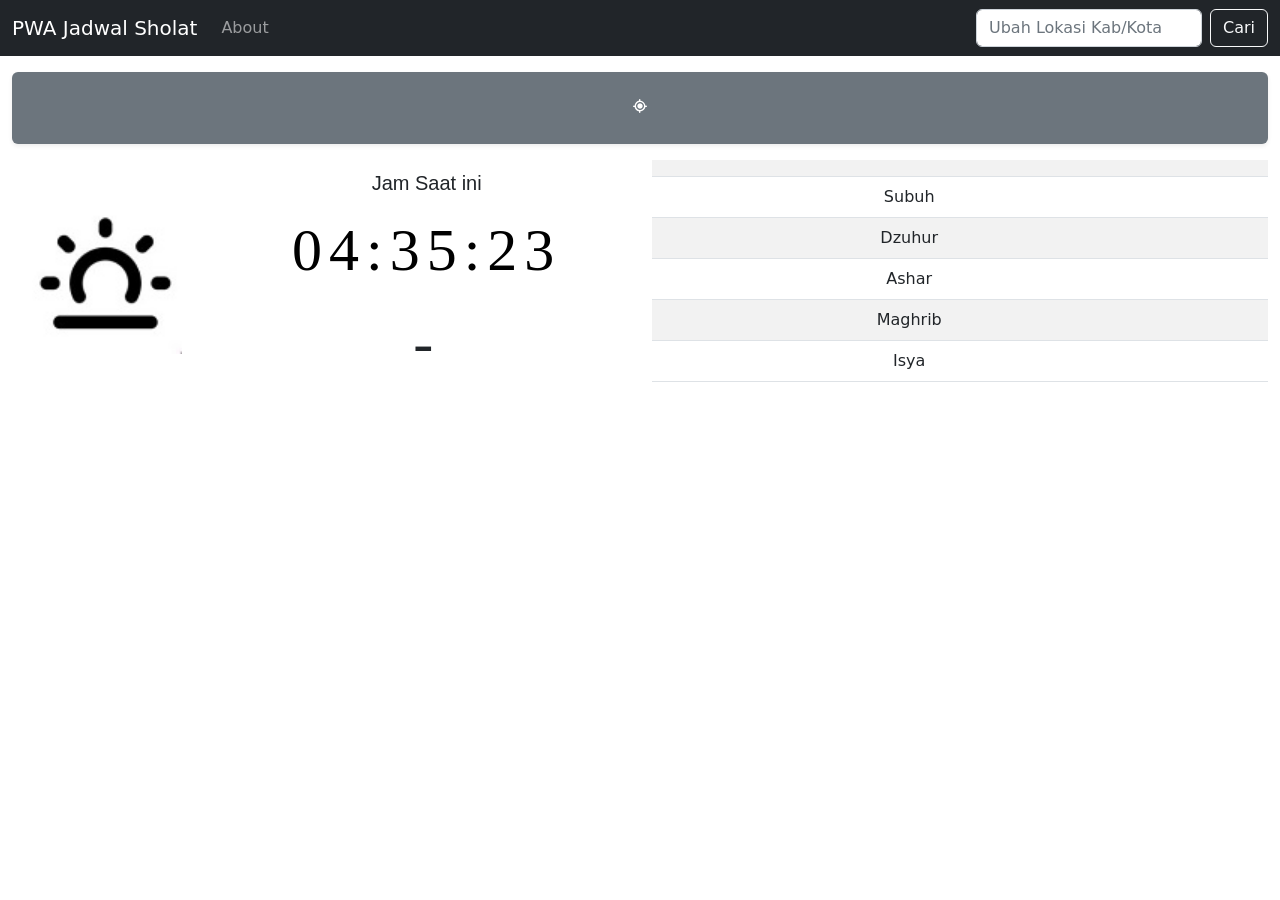
==== index.html @ 4fa73679 "update" ====
<!DOCTYPE html>
<html lang="en">
  <head>
    <meta charset="utf-8" />
    <meta name="viewport" content="width=device-width, initial-scale=1" />
    <title>PWA Jawdal Sholat</title>
    <!-- menggunakan bootstrap css -->
    <link href="css/bootstrap.min.css" rel="stylesheet" />
    <!-- link ke online css icon -->
    <link
      href="https://unpkg.com/boxicons@2.1.4/css/boxicons.min.css"
      rel="stylesheet"
    />
    <!-- link ke offline css -->
    <link href="css/offcanvas.css" rel="stylesheet" />
    <link href="css/clock.css" rel="stylesheet" />
  </head>
  <body>
    <!-- deklarasi navbar -->
    <nav
      class="navbar navbar-expand-lg fixed-top navbar-dark bg-dark"
      aria-label="Main navigation"
    >
      <!-- pembuatan container untuk kontan dibawah navbar -->
      <div class="container-fluid">
        <a class="navbar-brand" href="#">PWA Jadwal Sholat</a>
        <button
          class="navbar-toggler p-0 border-0"
          type="button"
          id="navbarSideCollapse"
          aria-label="Toggle navigation"
        >
          <span class="navbar-toggler-icon"></span>
        </button>
        <!-- navbar akan collapse ketika viewport berubah, dengan batuan dari bootstrap -->
        <div
          class="navbar-collapse offcanvas-collapse"
          id="navbarsExampleDefault"
        >
          <ul class="navbar-nav me-auto mb-2 mb-lg-0">
            <li class="nav-item">
              <a class="nav-link" href="#">About</a>
            </li>
          </ul>
          <!-- form search daerah -->
          <div class="d-flex">
            <input
              id="searchkota"
              class="form-control me-2"
              type="search"
              placeholder="Ubah Lokasi Kab/Kota"
              aria-label="Cari"
            />
            <button
              class="btn btn-outline-light"
              type="submit"
              onclick="getIdKota()"
            >
              Cari
            </button>
          </div>
        </div>
      </div>
    </nav>

    <div class="container-fluid">
      <!-- border bar konten untuk memunculkan nama kota -->
      <div
        class="d-flex justify-content-center p-3 my-3 text-white bg-secondary rounded shadow-sm"
      >
        <div>
          <h3 id="namakota"></h3>
        </div>
        <div class="align-self-center m-2">
          <i class="bx bx-current-location"></i>
        </div>
      </div>
      <!-- penambahan gambar images -->
      <div class="row text-center justify-content-center align-items-center">
        <div class="col-md-2">
          <div class="row">
            <div class="col-12">
              <img
                id="logoshalat"
                src="images/shubuh.jpg"
                height="150px"
                width="150px"
              />
            </div>
          </div>
          <div class="row">
            <div class="col-12"></div>
          </div>
        </div>
        <!-- penambahan jam digital dengan memanggil function showtime yang ada di clock.js -->
        <div class="col-md-4">
          <div class="d-flex justify-content-center">
            <table>
              <tr>
                <td>
                  <h4 style="font-family: sans-serif; font-size: 20px">
                    Jam Saat ini
                  </h4>
                </td>
              </tr>
              <tr>
                <td>
                  <div
                    id="MyClockDisplay"
                    class="clock"
                    onload="showTime()"
                  ></div>
                </td>
              </tr>
              <tr>
                <td>
                  <h4
                    id="namashalat"
                    style="font-family: sans-serif; font-size: 20px"
                  ></h4>
                </td>
              </tr>
              <tr>
                <td>
                  <h4
                    id="jamshalat"
                    style="
                      font-family: parkavenue;
                      font-size: 60px;
                      letter-spacing: 7px;
                    "
                  >
                    -
                  </h4>
                </td>
              </tr>
            </table>
          </div>
        </div>
        <div class="col-md-6">
          <!-- menampilkan tabel jadwal sholat dengan tabel dari bootstrap -->
          <table class="table table-striped">
            <tbody>
              <tr>
                <!-- default date akan otomatis terubah dengan tanggal hari ini, yang akan dimanipulasi di file script.js -->
                <td id="todaydate" colspan="2"></td>
              </tr>
              <tr>
                <td>Subuh</td>
                <td id="jamsubuh"></td>
              </tr>
              <tr>
                <td>Dzuhur</td>
                <td id="jamdzuhur"></td>
              </tr>
              <tr>
                <td>Ashar</td>
                <td id="jamashar"></td>
              </tr>
              <tr>
                <td>Maghrib</td>
                <td id="jammaghrib"></td>
              </tr>
              <tr>
                <td>Isya</td>
                <td id="jamisya"></td>
              </tr>
            </tbody>
          </table>
        </div>
      </div>
    </div>
    <!-- script js bawaan dari botstrap -->
    <script
      src="https://cdn.jsdelivr.net/npm/bootstrap@5.2.3/dist/js/bootstrap.bundle.min.js"
      integrity="sha384-kenU1KFdBIe4zVF0s0G1M5b4hcpxyD9F7jL+jjXkk+Q2h455rYXK/7HAuoJl+0I4"
      crossorigin="anonymous"
    ></script>
    <!-- script js offcanvas yang digunakan untuk navbar agar bisa membesar dan mengecil sesuai viewport -->
    <script src="js/offcanvas.js"></script>
    <!-- script js untuk jam digital -->
    <script src="js/clock.js"></script>
    <!-- script js tambahan untuk menarik data dari API (untuk saat ini belum digunakan karena masih static) -->
    <script src="js/script.js"></script>
    <script src="js/serviceworker.js"></script>
  </body>
</html>
---- css/offcanvas.css ----
html,
body {
  overflow-x: hidden; /* Prevent scroll on narrow devices */
}

body {
  padding-top: 56px;
}

@media (max-width: 991.98px) {
  .offcanvas-collapse {
    position: fixed;
    top: 56px; /* Height of navbar */
    bottom: 0;
    left: 100%;
    width: 100%;
    padding-right: 1rem;
    padding-left: 1rem;
    overflow-y: auto;
    visibility: hidden;
    background-color: #343a40;
    transition: transform .3s ease-in-out, visibility .3s ease-in-out;
  }
  .offcanvas-collapse.open {
    visibility: visible;
    transform: translateX(-100%);
  }
}

.nav-scroller .nav {
  color: rgba(255, 255, 255, .75);
}

.nav-scroller .nav-link {
  padding-top: .75rem;
  padding-bottom: .75rem;
  font-size: .875rem;
  color: #6c757d;
}

.nav-scroller .nav-link:hover {
  color: #007bff;
}

.nav-scroller .active {
  font-weight: 500;
  color: #343a40;
}

.bg-purple {
  background-color: #6f42c1;
}
---- css/clock.css ----
.clock {
    color: #000000;
    font-size: 60px;
    font-family: Parkavenue;
    letter-spacing: 7px;
}
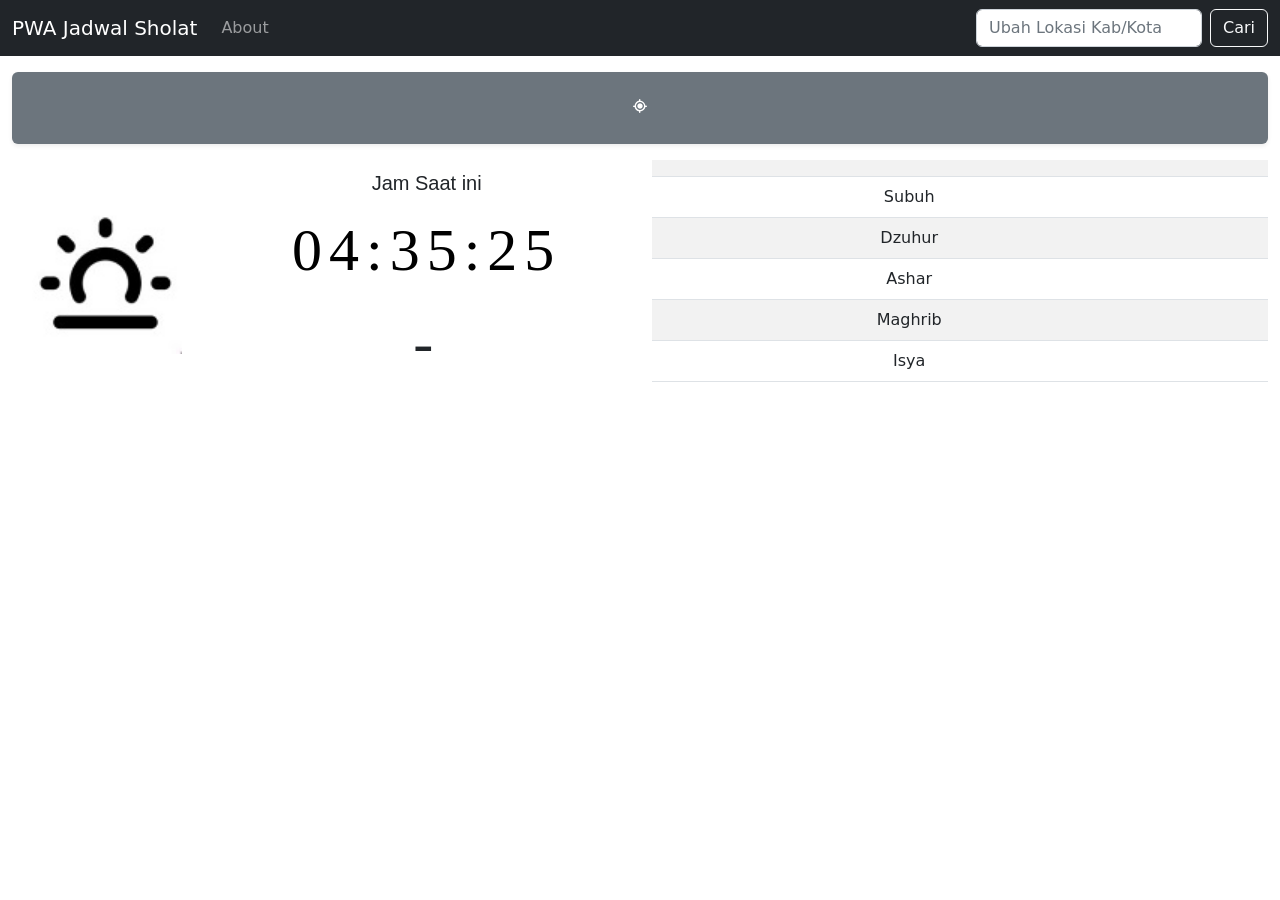
==== commit c346f32f: "test move serviceworker.js" ====
--- a/index.html
+++ b/index.html
@@ -182,6 +182,6 @@
     <script src="js/clock.js"></script>
     <!-- script js tambahan untuk menarik data dari API (untuk saat ini belum digunakan karena masih static) -->
     <script src="js/script.js"></script>
-    <script src="js/serviceworker.js"></script>
+    <script src="serviceworker.js"></script>
   </body>
 </html>
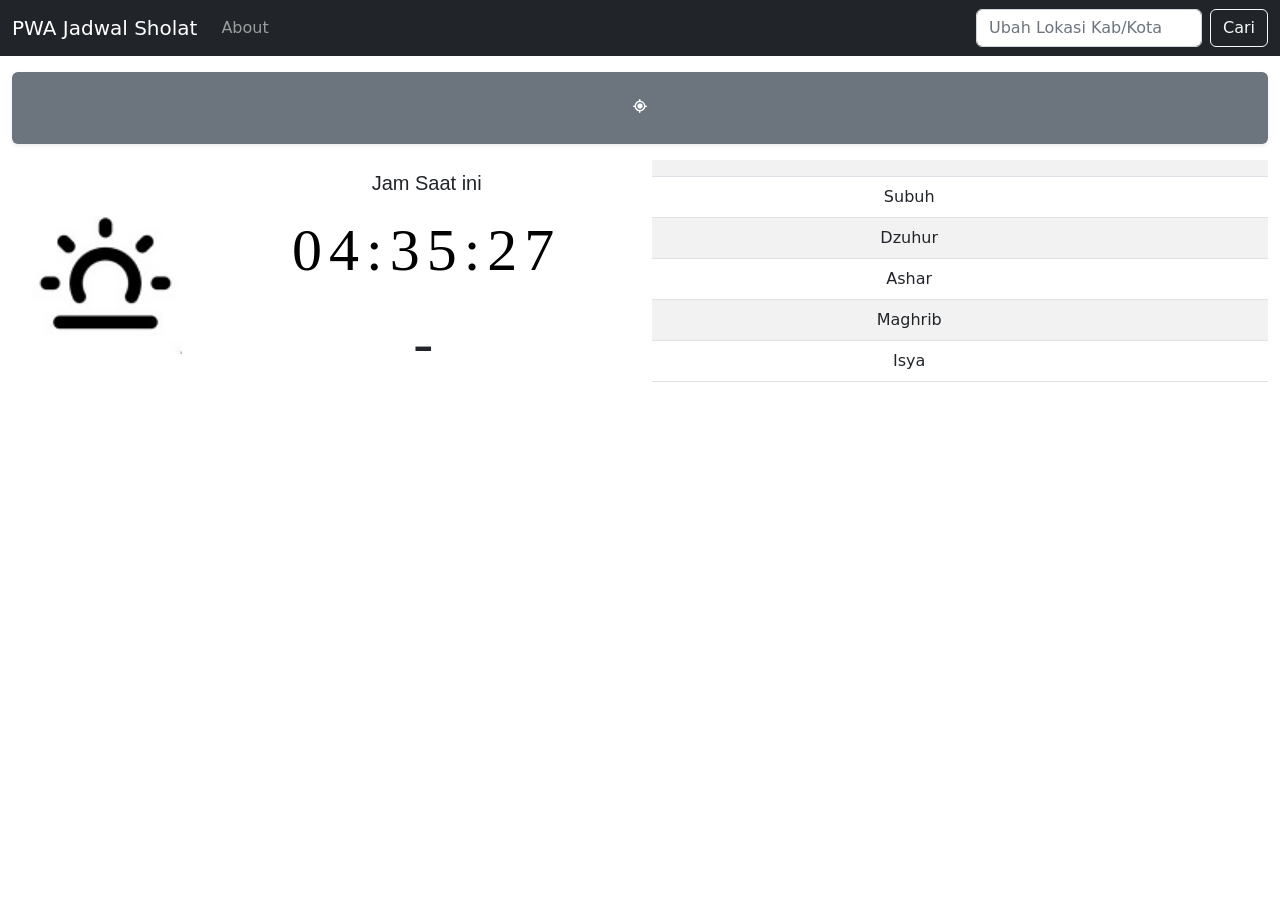
==== commit a79fc73b: "update manifest pwa" ====
--- a/index.html
+++ b/index.html
@@ -4,6 +4,8 @@
     <meta charset="utf-8" />
     <meta name="viewport" content="width=device-width, initial-scale=1" />
     <title>PWA Jawdal Sholat</title>
+    <link rel="canonical" href="https://tealapricot.github.io/" />
+    <link rel="manifest" href="manifest.webmanifest" />
     <!-- menggunakan bootstrap css -->
     <link href="css/bootstrap.min.css" rel="stylesheet" />
     <!-- link ke online css icon -->
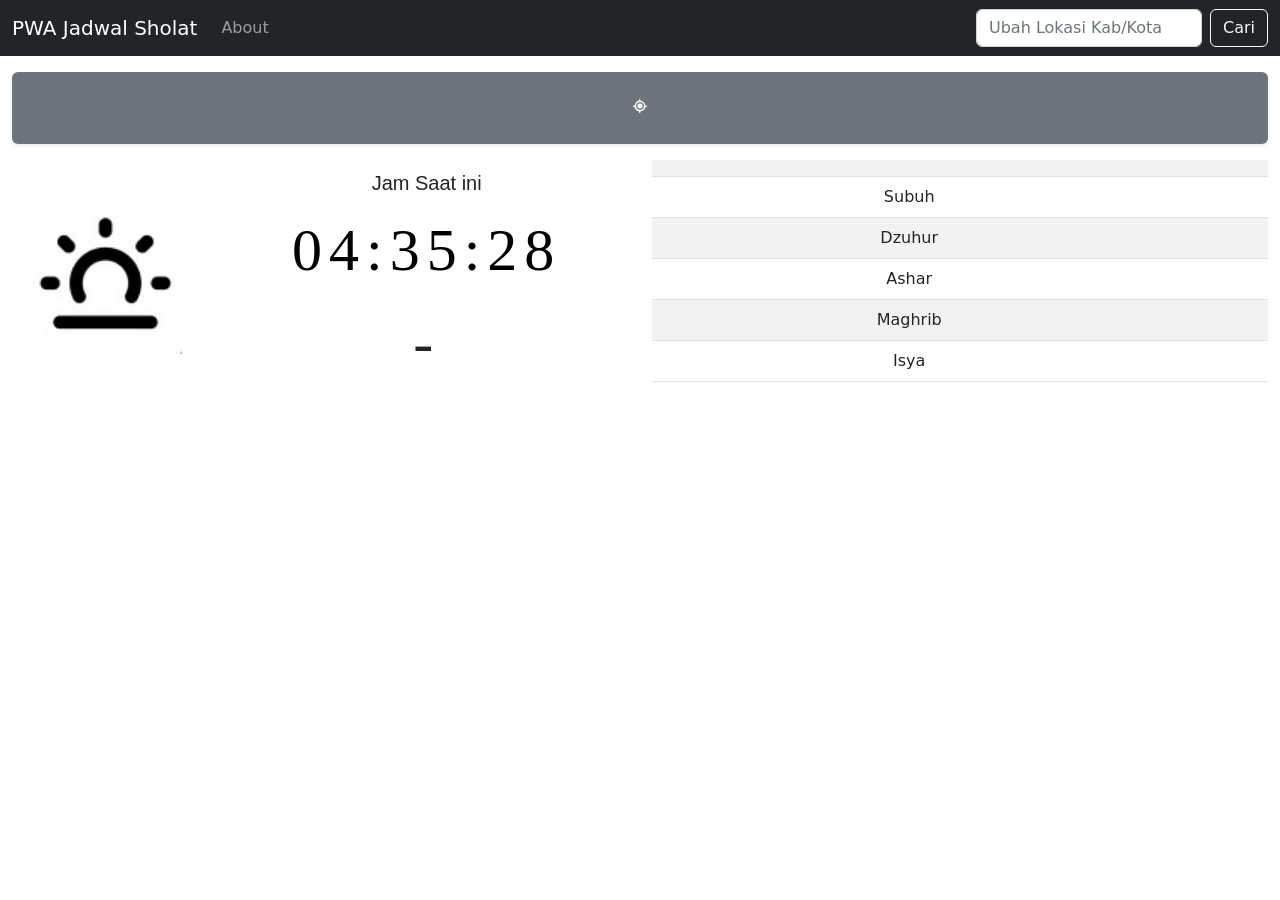
==== commit 34c73211: "update index" ====
--- a/index.html
+++ b/index.html
@@ -5,7 +5,7 @@
     <meta name="viewport" content="width=device-width, initial-scale=1" />
     <title>PWA Jawdal Sholat</title>
     <link rel="canonical" href="https://tealapricot.github.io/" />
-    <link rel="manifest" href="manifest.webmanifest" />
+    <link rel="manifest" href="/manifest.webmanifest" />
     <!-- menggunakan bootstrap css -->
     <link href="css/bootstrap.min.css" rel="stylesheet" />
     <!-- link ke online css icon -->
@@ -184,6 +184,6 @@
     <script src="js/clock.js"></script>
     <!-- script js tambahan untuk menarik data dari API (untuk saat ini belum digunakan karena masih static) -->
     <script src="js/script.js"></script>
-    <script src="serviceworker.js"></script>
+    <script src="sw.js"></script>
   </body>
 </html>
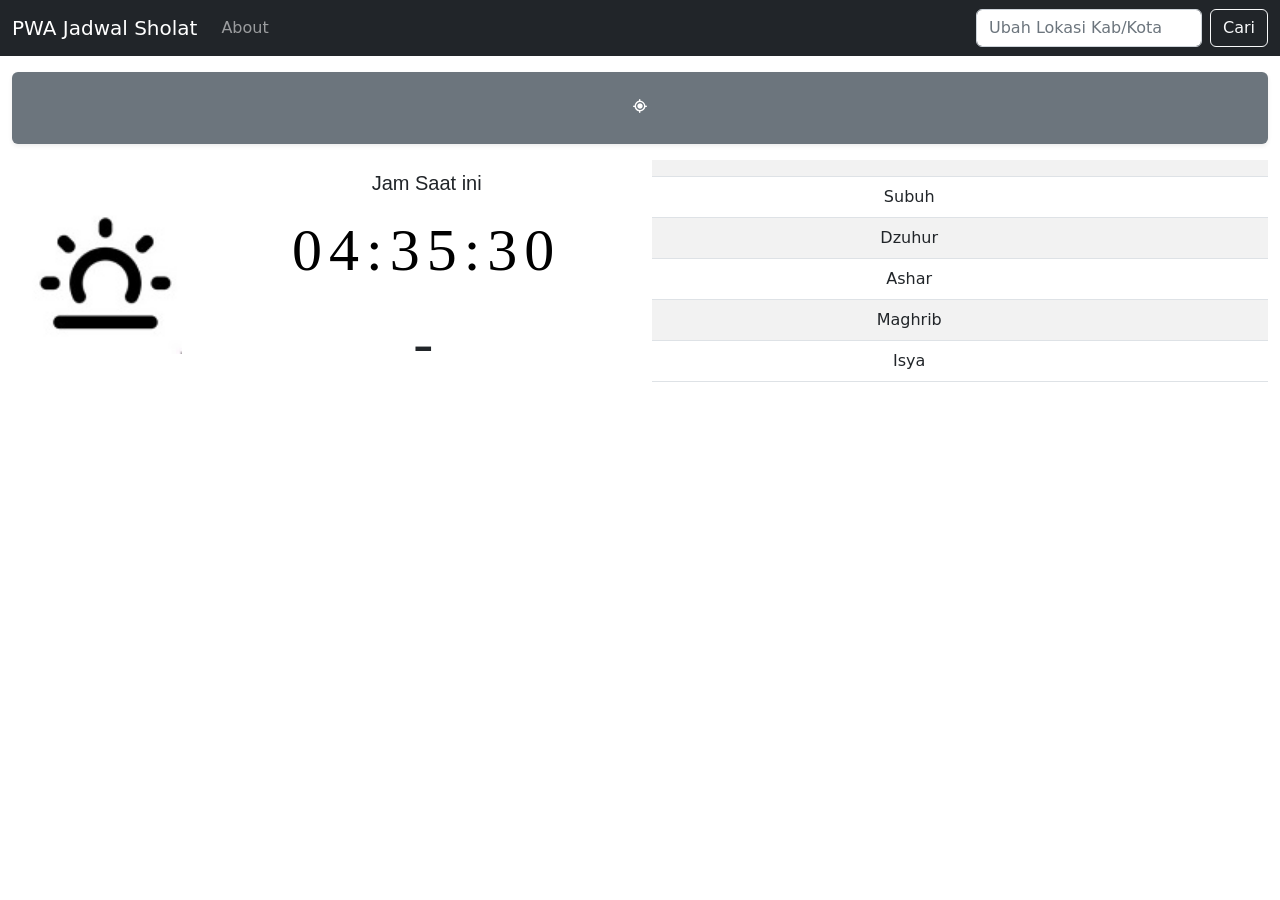
==== commit 477ce6c6: "Update index.html" ====
--- a/index.html
+++ b/index.html
@@ -5,7 +5,7 @@
     <meta name="viewport" content="width=device-width, initial-scale=1" />
     <title>PWA Jawdal Sholat</title>
     <link rel="canonical" href="https://tealapricot.github.io/" />
-    <link rel="manifest" href="/manifest.webmanifest" />
+    <link rel="manifest" href="manifest.webmanifest" />
     <!-- menggunakan bootstrap css -->
     <link href="css/bootstrap.min.css" rel="stylesheet" />
     <!-- link ke online css icon -->
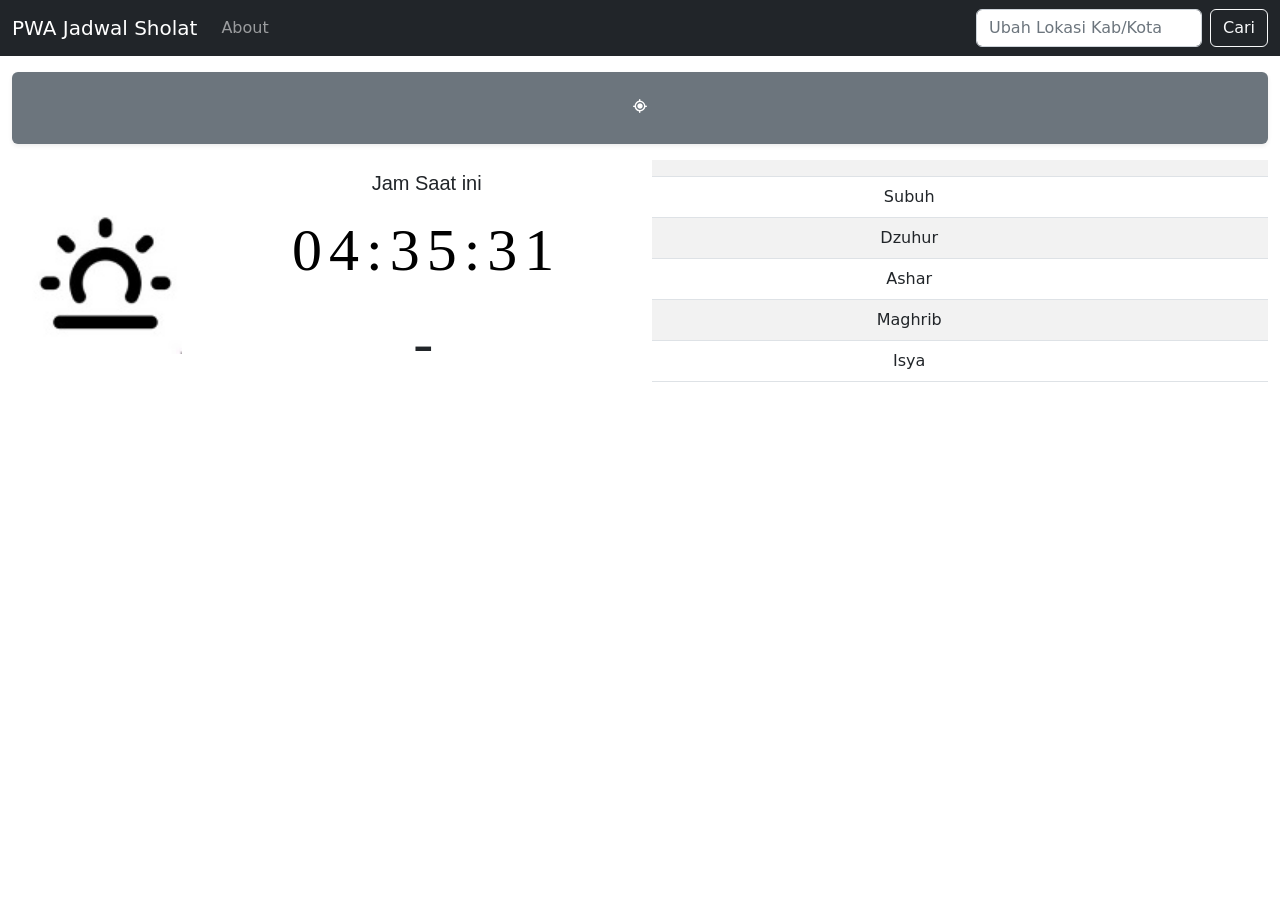
==== commit 06ee56ec: "update favicon" ====
--- a/index.html
+++ b/index.html
@@ -4,6 +4,7 @@
     <meta charset="utf-8" />
     <meta name="viewport" content="width=device-width, initial-scale=1" />
     <title>PWA Jawdal Sholat</title>
+    <link rel="icon" type="image/x-icon" href="/images/mosque.ico" />
     <link rel="canonical" href="https://tealapricot.github.io/" />
     <link rel="manifest" href="manifest.webmanifest" />
     <!-- menggunakan bootstrap css -->
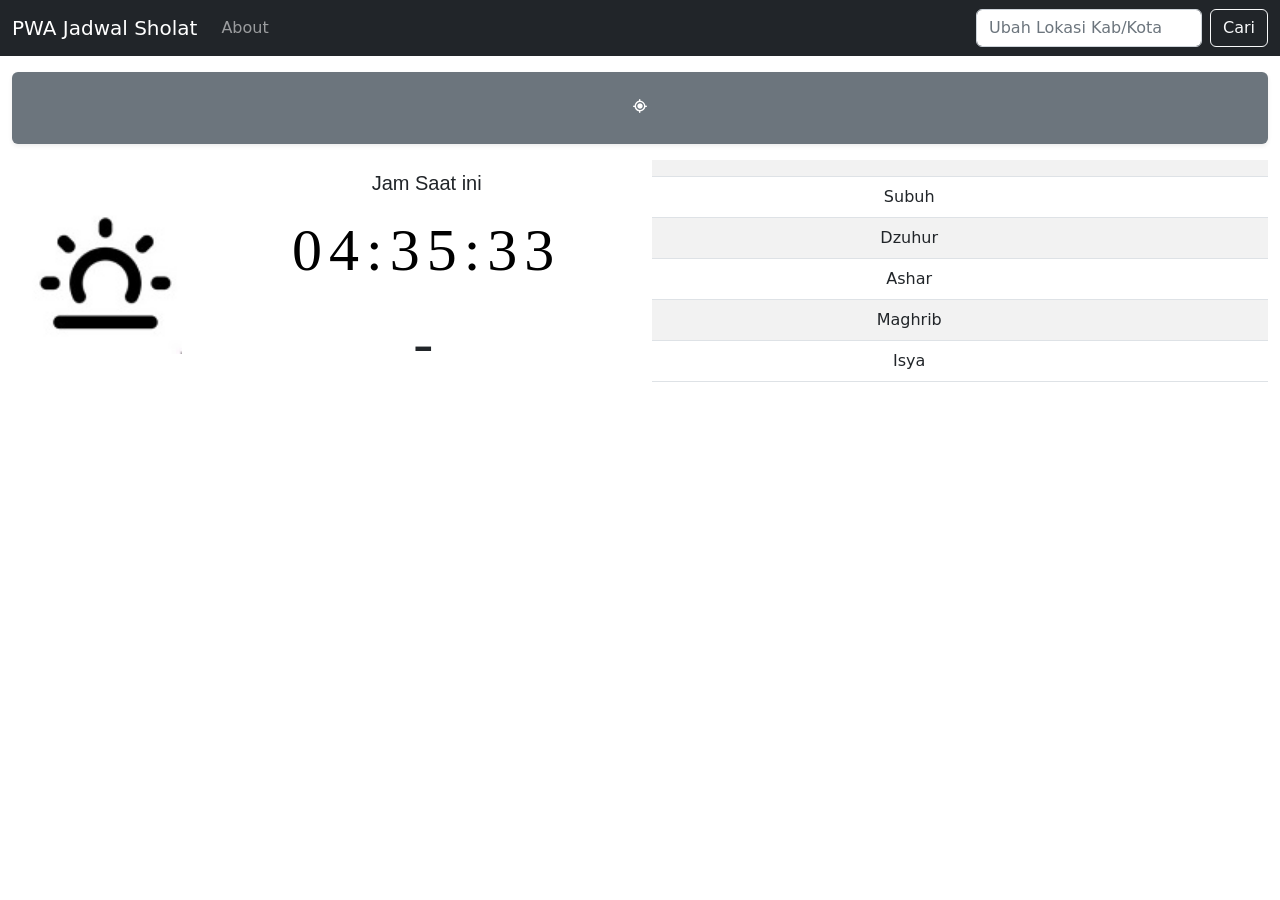
==== commit 234a58bd: "Revert "Update index.html" This reverts commit 477ce6c687df7b987e9aca7a208d941b3c7e409e." ====
--- a/index.html
+++ b/index.html
@@ -6,7 +6,7 @@
     <title>PWA Jawdal Sholat</title>
     <link rel="icon" type="image/x-icon" href="/images/mosque.ico" />
     <link rel="canonical" href="https://tealapricot.github.io/" />
-    <link rel="manifest" href="manifest.webmanifest" />
+    <link rel="manifest" href="/manifest.webmanifest" />
     <!-- menggunakan bootstrap css -->
     <link href="css/bootstrap.min.css" rel="stylesheet" />
     <!-- link ke online css icon -->
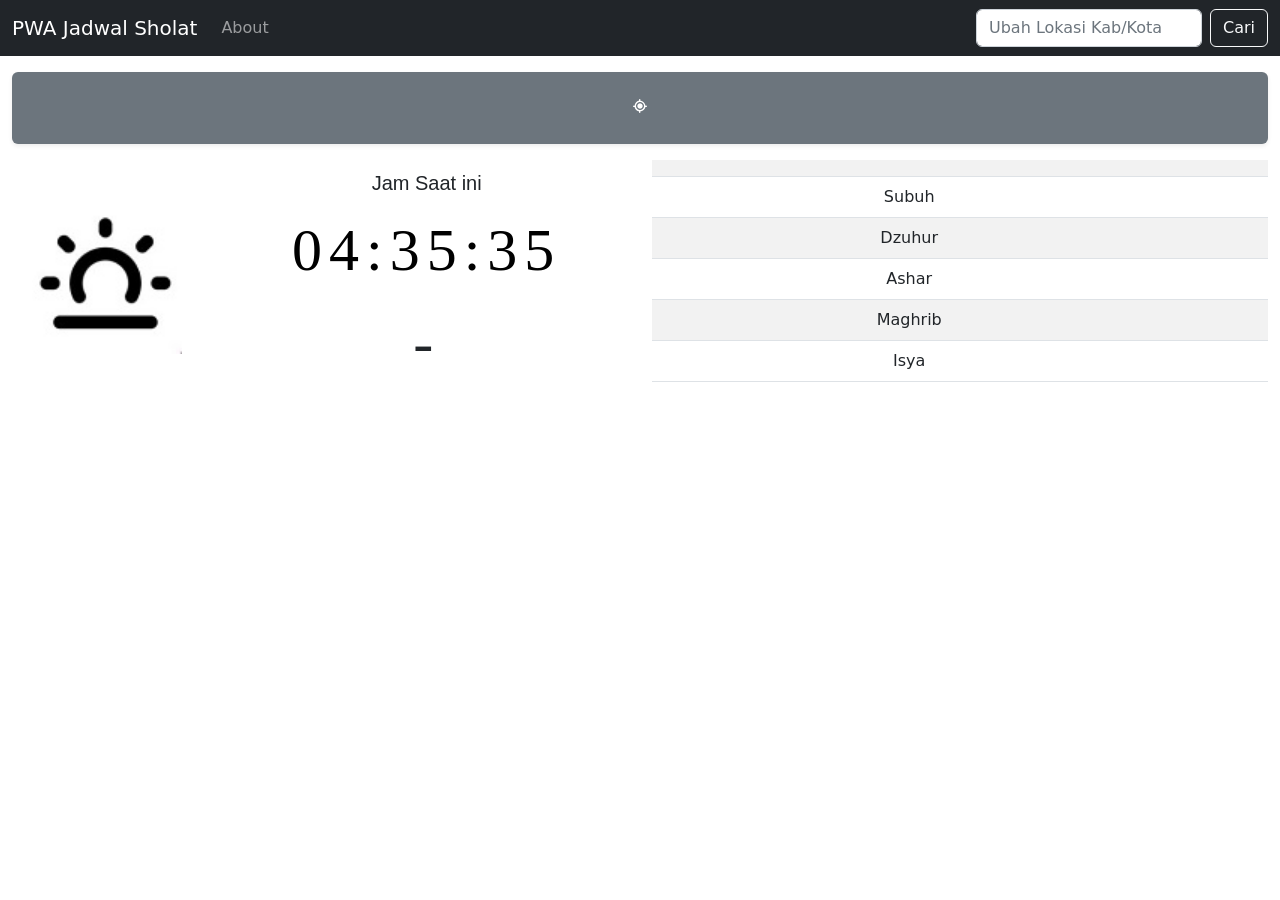
==== commit ddaf3eb3: "update comment" ====
--- a/index.html
+++ b/index.html
@@ -5,7 +5,9 @@
     <meta name="viewport" content="width=device-width, initial-scale=1" />
     <title>PWA Jawdal Sholat</title>
     <link rel="icon" type="image/x-icon" href="/images/mosque.ico" />
+    <!-- canonical link agar sw.js dapat berjalan di github.io -->
     <link rel="canonical" href="https://tealapricot.github.io/" />
+    <!-- manifest pwa -->
     <link rel="manifest" href="/manifest.webmanifest" />
     <!-- menggunakan bootstrap css -->
     <link href="css/bootstrap.min.css" rel="stylesheet" />
@@ -54,6 +56,7 @@
               placeholder="Ubah Lokasi Kab/Kota"
               aria-label="Cari"
             />
+            <!-- setelah disubmit akan menjalankan function idkota -->
             <button
               class="btn btn-outline-light"
               type="submit"
@@ -106,6 +109,7 @@
                   </h4>
                 </td>
               </tr>
+              <!-- running function showtime di file clock.js -->
               <tr>
                 <td>
                   <div
@@ -183,8 +187,9 @@
     <script src="js/offcanvas.js"></script>
     <!-- script js untuk jam digital -->
     <script src="js/clock.js"></script>
-    <!-- script js tambahan untuk menarik data dari API (untuk saat ini belum digunakan karena masih static) -->
+    <!-- script js tambahan untuk menarik data dari API -->
     <script src="js/script.js"></script>
+    <!-- script service worker -->
     <script src="sw.js"></script>
   </body>
 </html>
